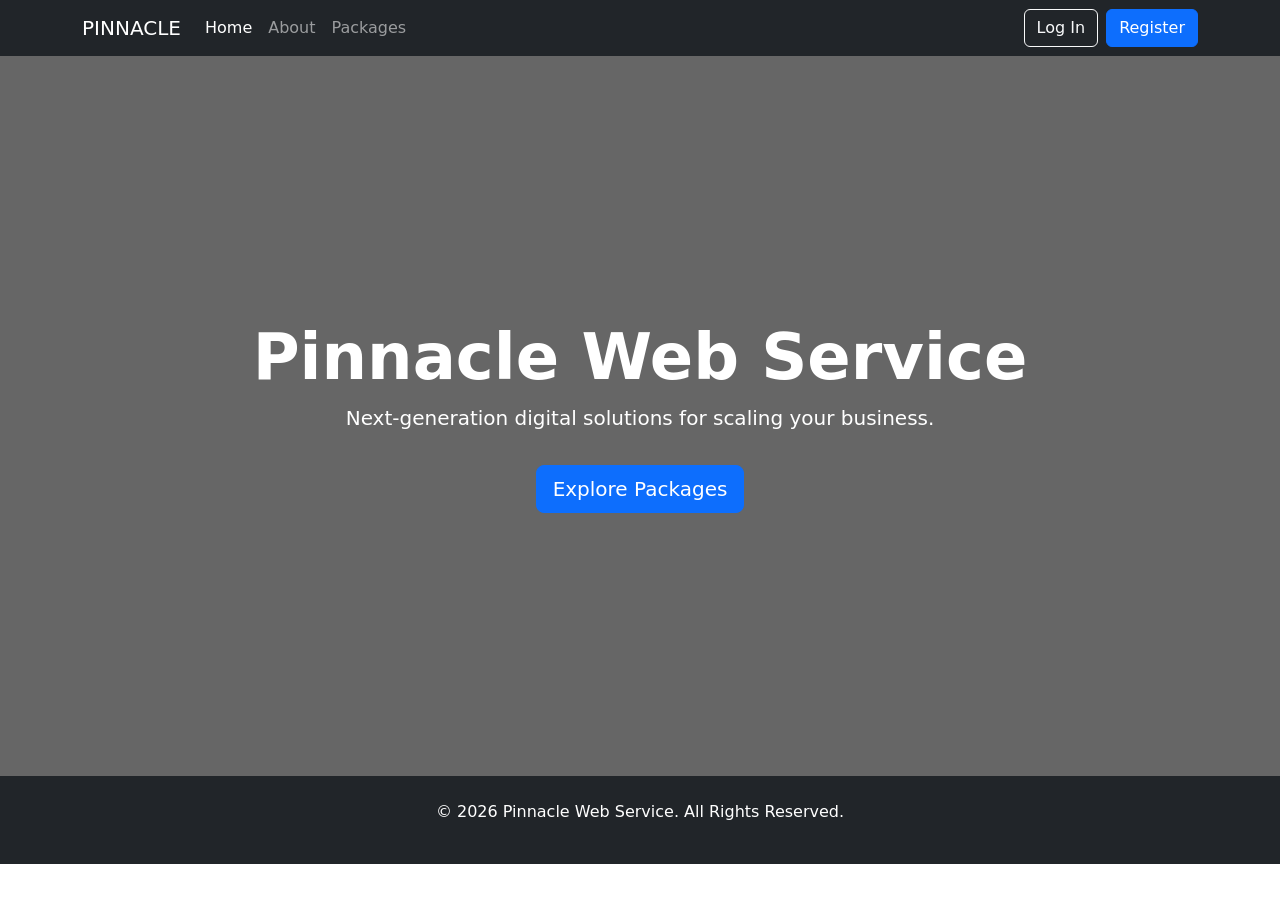
==== index.html @ 5281e6f7 "one" ====
<!doctype html>
<html lang="en">
<head>
    <meta charset="UTF-8">
    <title>Home | Pinnacle Web Service</title>
    <link href="https://cdn.jsdelivr.net/npm/bootstrap@5.3.0/dist/css/bootstrap.min.css" rel="stylesheet">
    <style>
        .hero-section { padding: 100px 0; background: linear-gradient(rgba(0,0,0,0.6), rgba(0,0,0,0.6)), url('https://images.unsplash.com/photo-1460925895917-afdab827c52f?auto=format&fit=crop&w=1000'); background-size: cover; color: white; height: 80vh; display: flex; align-items: center; }
    </style>
</head>
<body>

    <nav class="navbar navbar-expand-lg navbar-dark bg-dark">
        <div class="container">
            <a class="navbar-brand font-weight-bold" href="index.html">PINNACLE</a>
            <div class="collapse navbar-collapse">
                <ul class="navbar-nav me-auto">
                    <li class="nav-item"><a class="nav-link active" href="index.html">Home</a></li>
                    <li class="nav-item"><a class="nav-link" href="about.html">About</a></li>
                    <li class="nav-item"><a class="nav-link" href="services.html">Packages</a></li>
                </ul>
                <a href="login.html" class="btn btn-outline-light me-2">Log In</a>
                <a href="register.html" class="btn btn-primary">Register</a>
            </div>
        </div>
    </nav>

    <header class="hero-section text-center">
        <div class="container">
            <h1 class="display-3 fw-bold">Pinnacle Web Service</h1>
            <p class="lead">Next-generation digital solutions for scaling your business.</p>
            <a href="services.html" class="btn btn-primary btn-lg mt-3">Explore Packages</a>
        </div>
    </header>

    <footer class="bg-dark text-white py-4 text-center">
        <p>&copy; 2026 Pinnacle Web Service. All Rights Reserved.</p>
    </footer>

</body>
</html>
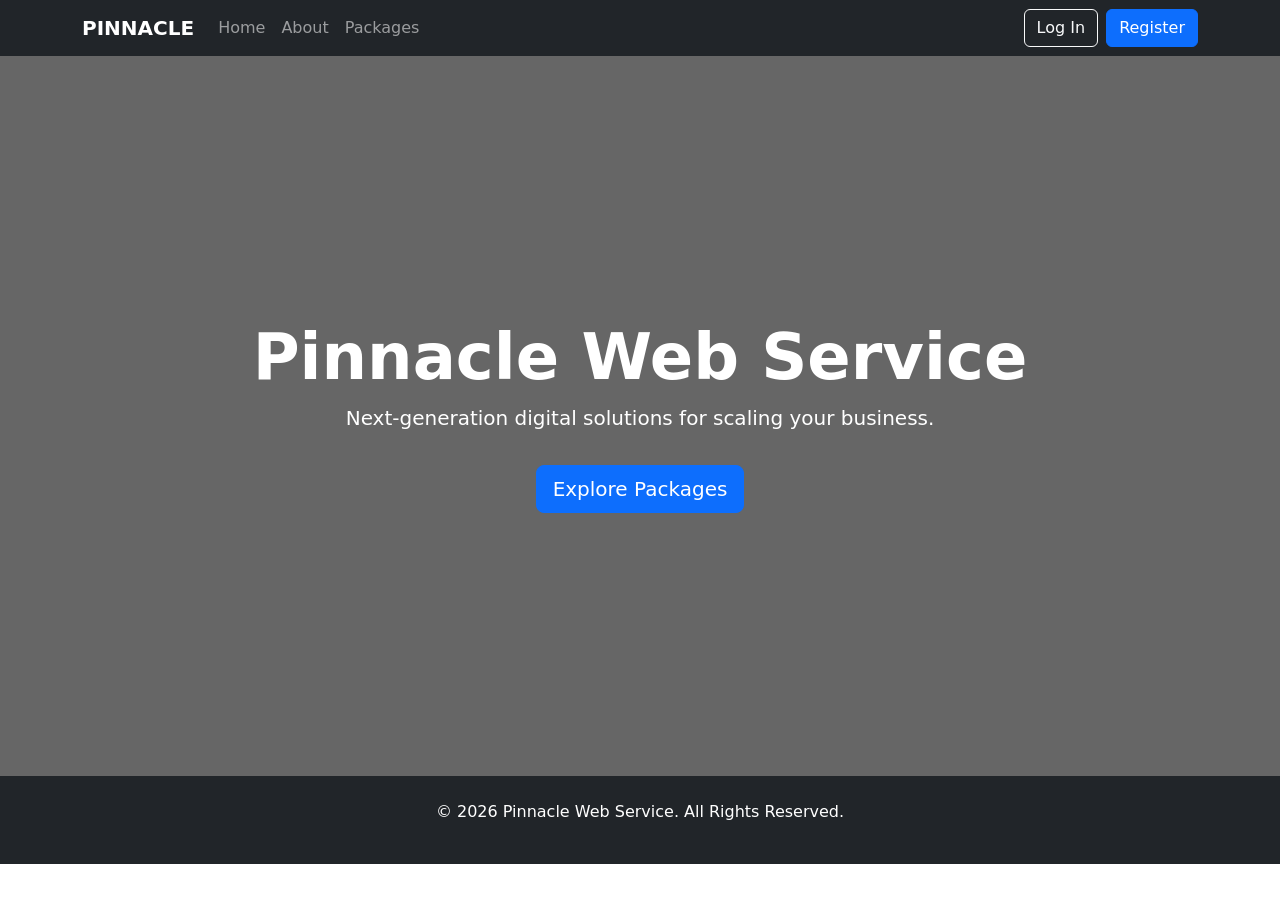
==== commit 4a4b4a2d: "two" ====
--- a/index.html
+++ b/index.html
@@ -11,19 +11,29 @@
 <body>
 
     <nav class="navbar navbar-expand-lg navbar-dark bg-dark">
-        <div class="container">
-            <a class="navbar-brand font-weight-bold" href="index.html">PINNACLE</a>
-            <div class="collapse navbar-collapse">
-                <ul class="navbar-nav me-auto">
-                    <li class="nav-item"><a class="nav-link active" href="index.html">Home</a></li>
-                    <li class="nav-item"><a class="nav-link" href="about.html">About</a></li>
-                    <li class="nav-item"><a class="nav-link" href="services.html">Packages</a></li>
-                </ul>
-                <a href="login.html" class="btn btn-outline-light me-2">Log In</a>
+    <div class="container">
+        <a class="navbar-brand fw-bold" href="index.html">PINNACLE</a>
+        
+        <button class="navbar-toggler" type="button" data-bs-toggle="collapse" data-bs-target="#pinnacleNavbar">
+            <span class="navbar-toggler-icon"></span>
+        </button>
+
+        <div class="collapse navbar-collapse" id="pinnacleNavbar">
+            <ul class="navbar-nav me-auto mb-2 mb-lg-0">
+                <li class="nav-item"><a class="nav-link" href="index.html">Home</a></li>
+                <li class="nav-item"><a class="nav-link" href="about.html">About</a></li>
+                <li class="nav-item"><a class="nav-link" href="services.html">Packages</a></li>
+            </ul>
+            
+            <div class="d-flex flex-column flex-lg-row">
+                <a href="login.html" class="btn btn-outline-light me-lg-2 mb-2 mb-lg-0">Log In</a>
                 <a href="register.html" class="btn btn-primary">Register</a>
             </div>
         </div>
-    </nav>
+    </div>
+</nav>
+
+<script src="https://cdn.jsdelivr.net/npm/bootstrap@5.3.0/dist/js/bootstrap.bundle.min.js"></script>
 
     <header class="hero-section text-center">
         <div class="container">
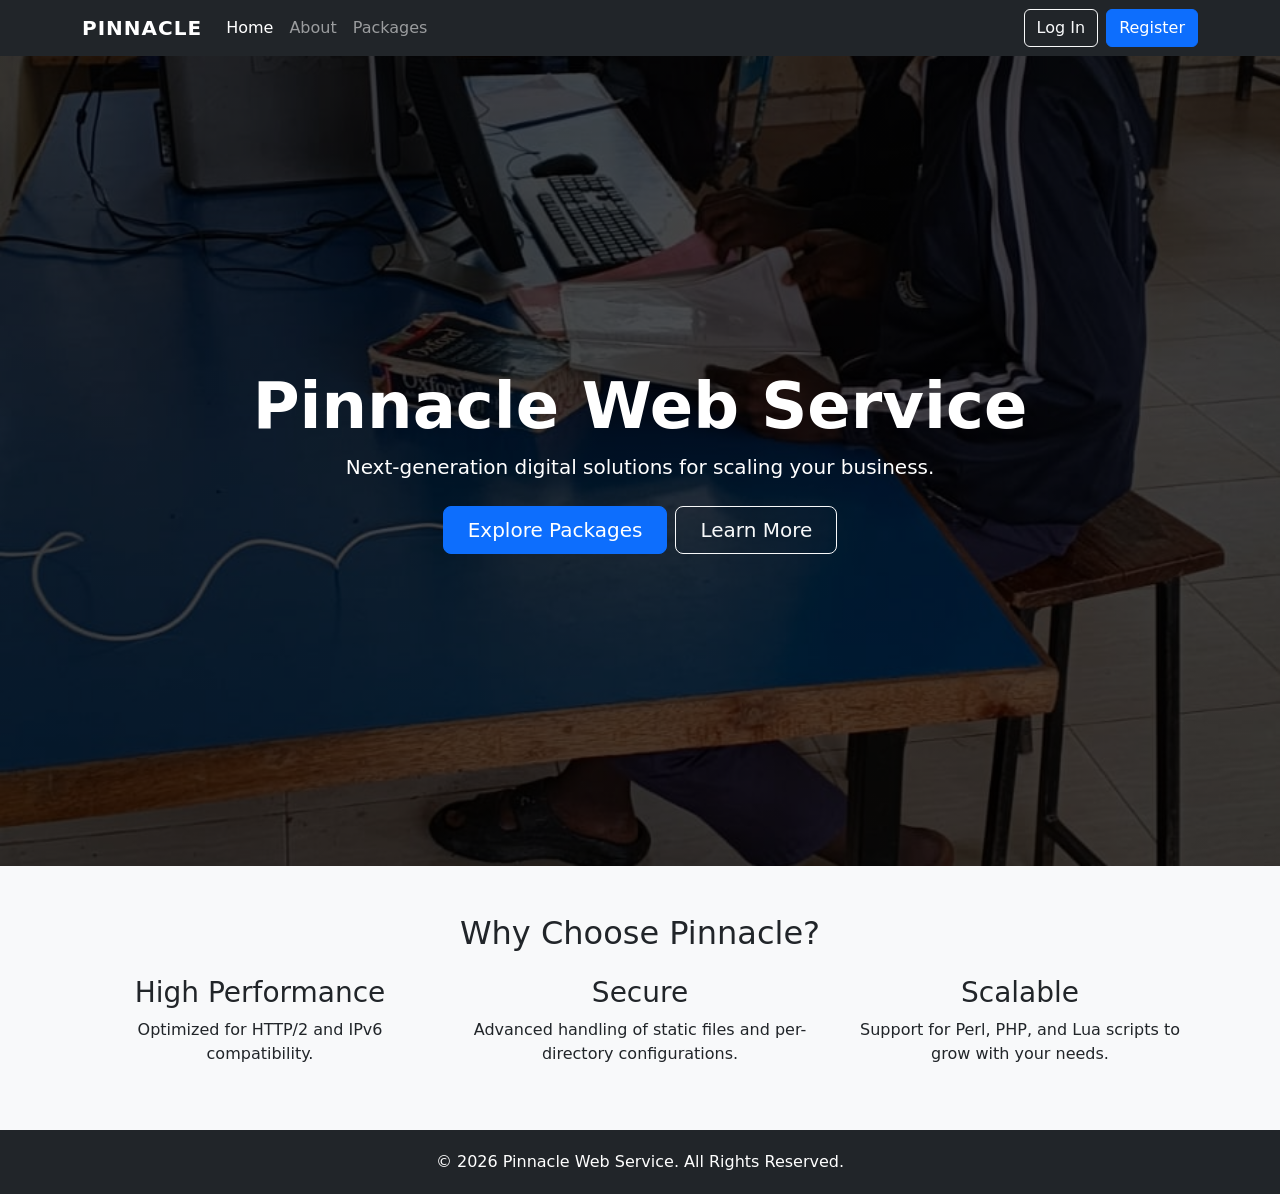
==== commit 8a593fee: "three" ====
--- a/index.html
+++ b/index.html
@@ -5,47 +5,93 @@
     <title>Home | Pinnacle Web Service</title>
     <link href="https://cdn.jsdelivr.net/npm/bootstrap@5.3.0/dist/css/bootstrap.min.css" rel="stylesheet">
     <style>
-        .hero-section { padding: 100px 0; background: linear-gradient(rgba(0,0,0,0.6), rgba(0,0,0,0.6)), url('https://images.unsplash.com/photo-1460925895917-afdab827c52f?auto=format&fit=crop&w=1000'); background-size: cover; color: white; height: 80vh; display: flex; align-items: center; }
-    </style>
+    .hero-section { 
+        padding: 100px 0; 
+        /* Updated path: goes into assets, then images, to find bg.jpeg */
+        background: linear-gradient(rgba(0,0,0,0.7), rgba(0,0,0,0.7)), url('assets/images/bg.jpeg'); 
+        background-size: cover; 
+        background-position: center;
+        color: white; 
+        height: 90vh; 
+        display: flex; 
+        align-items: center; 
+        text-align: center;
+    }
+
+    .navbar-brand {
+        font-weight: bold;
+        letter-spacing: 1px;
+    }
+
+    footer {
+        background-color: #212529;
+        color: #ffffff;
+        padding: 20px 0;
+    }
+</style>
 </head>
 <body>
 
-    <nav class="navbar navbar-expand-lg navbar-dark bg-dark">
-    <div class="container">
-        <a class="navbar-brand fw-bold" href="index.html">PINNACLE</a>
-        
-        <button class="navbar-toggler" type="button" data-bs-toggle="collapse" data-bs-target="#pinnacleNavbar">
-            <span class="navbar-toggler-icon"></span>
-        </button>
+    <nav class="navbar navbar-expand-lg navbar-dark bg-dark sticky-top">
+        <div class="container">
+            <a class="navbar-brand" href="index.html">PINNACLE</a>
+            
+            <button class="navbar-toggler" type="button" data-bs-toggle="collapse" data-bs-target="#navbarNav">
+                <span class="navbar-toggler-icon"></span>
+            </button>
 
-        <div class="collapse navbar-collapse" id="pinnacleNavbar">
-            <ul class="navbar-nav me-auto mb-2 mb-lg-0">
-                <li class="nav-item"><a class="nav-link" href="index.html">Home</a></li>
-                <li class="nav-item"><a class="nav-link" href="about.html">About</a></li>
-                <li class="nav-item"><a class="nav-link" href="services.html">Packages</a></li>
-            </ul>
-            
-            <div class="d-flex flex-column flex-lg-row">
-                <a href="login.html" class="btn btn-outline-light me-lg-2 mb-2 mb-lg-0">Log In</a>
-                <a href="register.html" class="btn btn-primary">Register</a>
+            <div class="collapse navbar-collapse" id="navbarNav">
+                <ul class="navbar-nav me-auto">
+                    <li class="nav-item"><a class="nav-link active" href="index.html">Home</a></li>
+                    <li class="nav-item"><a class="nav-link" href="about.html">About</a></li>
+                    <li class="nav-item"><a class="nav-link" href="services.html">Packages</a></li>
+                </ul>
+                
+                <div class="d-flex">
+                    <a href="login.html" class="btn btn-outline-light me-2">Log In</a>
+                    <a href="register.html" class="btn btn-primary">Register</a>
+                </div>
             </div>
         </div>
-    </div>
-</nav>
+    </nav>
 
-<script src="https://cdn.jsdelivr.net/npm/bootstrap@5.3.0/dist/js/bootstrap.bundle.min.js"></script>
-
-    <header class="hero-section text-center">
+    <header class="hero-section">
         <div class="container">
             <h1 class="display-3 fw-bold">Pinnacle Web Service</h1>
-            <p class="lead">Next-generation digital solutions for scaling your business.</p>
-            <a href="services.html" class="btn btn-primary btn-lg mt-3">Explore Packages</a>
+            <p class="lead mb-4">Next-generation digital solutions for scaling your business.</p>
+            <div class="d-grid gap-2 d-sm-flex justify-content-sm-center">
+                <a href="services.html" class="btn btn-primary btn-lg px-4 gap-3">Explore Packages</a>
+                <a href="about.html" class="btn btn-outline-light btn-lg px-4">Learn More</a>
+            </div>
         </div>
     </header>
 
-    <footer class="bg-dark text-white py-4 text-center">
-        <p>&copy; 2026 Pinnacle Web Service. All Rights Reserved.</p>
+    <section class="py-5 bg-light">
+        <div class="container text-center">
+            <h2 class="mb-4">Why Choose Pinnacle?</h2>
+            <div class="row">
+                <div class="col-md-4">
+                    <h3>High Performance</h3>
+                    <p>Optimized for HTTP/2 and IPv6 compatibility.</p>
+                </div>
+                <div class="col-md-4">
+                    <h3>Secure</h3>
+                    <p>Advanced handling of static files and per-directory configurations.</p>
+                </div>
+                <div class="col-md-4">
+                    <h3>Scalable</h3>
+                    <p>Support for Perl, PHP, and Lua scripts to grow with your needs.</p>
+                </div>
+            </div>
+        </div>
+    </section>
+
+    <footer class="text-center">
+        <div class="container">
+            <p class="mb-0">&copy; 2026 Pinnacle Web Service. All Rights Reserved.</p>
+        </div>
     </footer>
 
+    <script src="https://cdn.jsdelivr.net/npm/bootstrap@5.3.0/dist/js/bootstrap.bundle.min.js"></script>
 </body>
 </html>
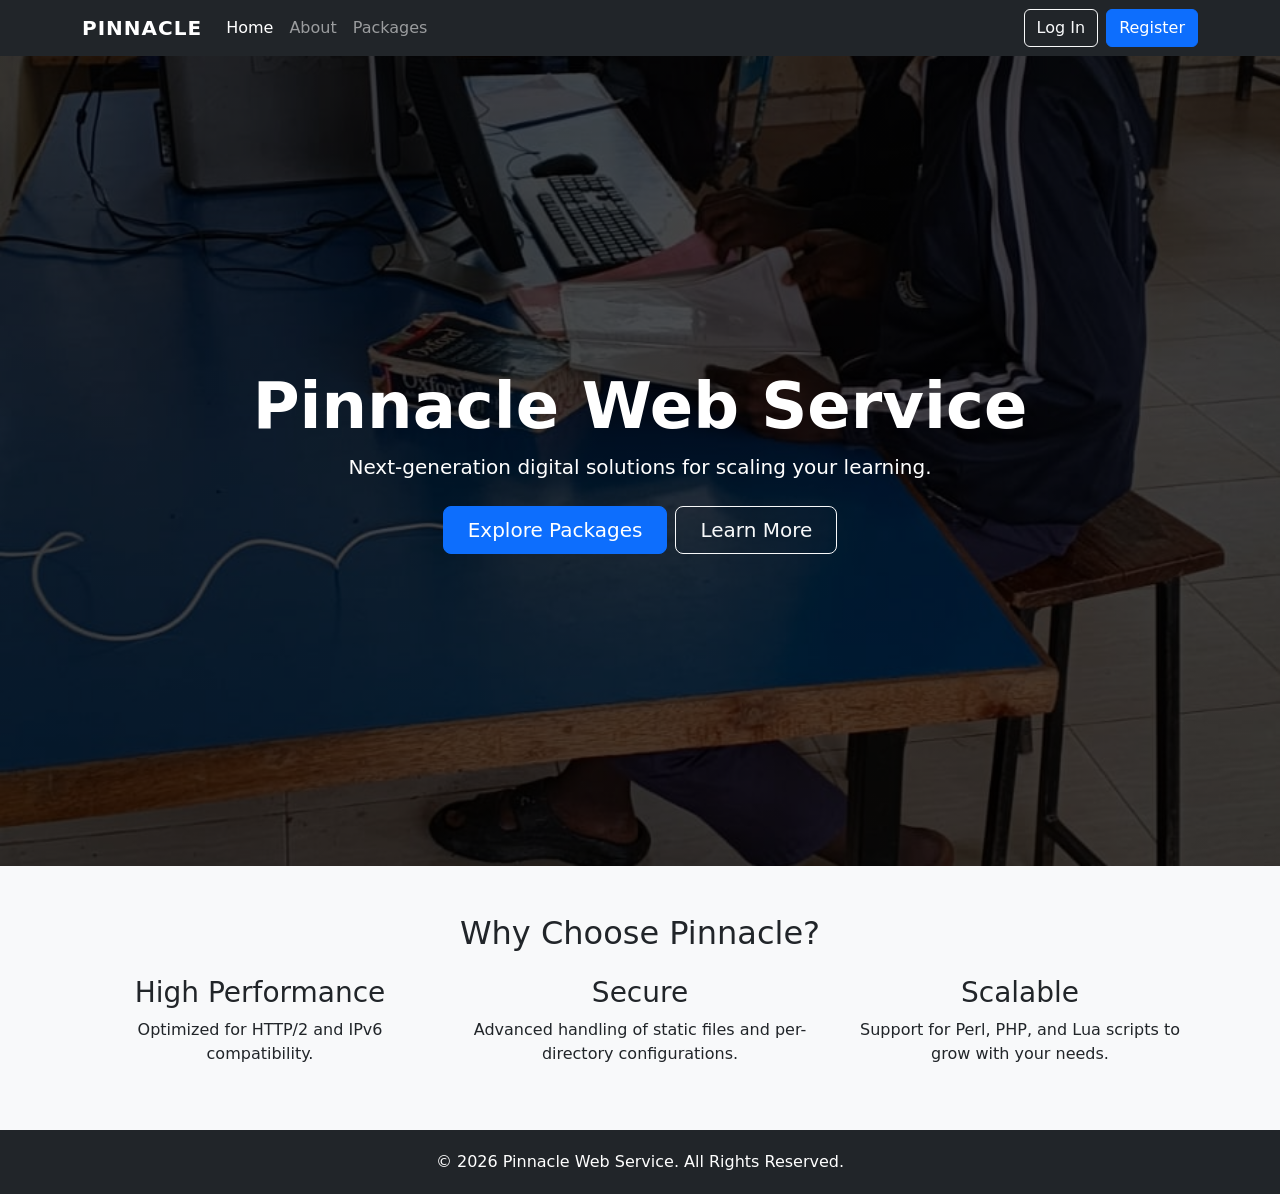
==== commit 53a99d14: "four" ====
--- a/index.html
+++ b/index.html
@@ -58,7 +58,7 @@
     <header class="hero-section">
         <div class="container">
             <h1 class="display-3 fw-bold">Pinnacle Web Service</h1>
-            <p class="lead mb-4">Next-generation digital solutions for scaling your business.</p>
+            <p class="lead mb-4">Next-generation digital solutions for scaling your learning.</p>
             <div class="d-grid gap-2 d-sm-flex justify-content-sm-center">
                 <a href="services.html" class="btn btn-primary btn-lg px-4 gap-3">Explore Packages</a>
                 <a href="about.html" class="btn btn-outline-light btn-lg px-4">Learn More</a>
